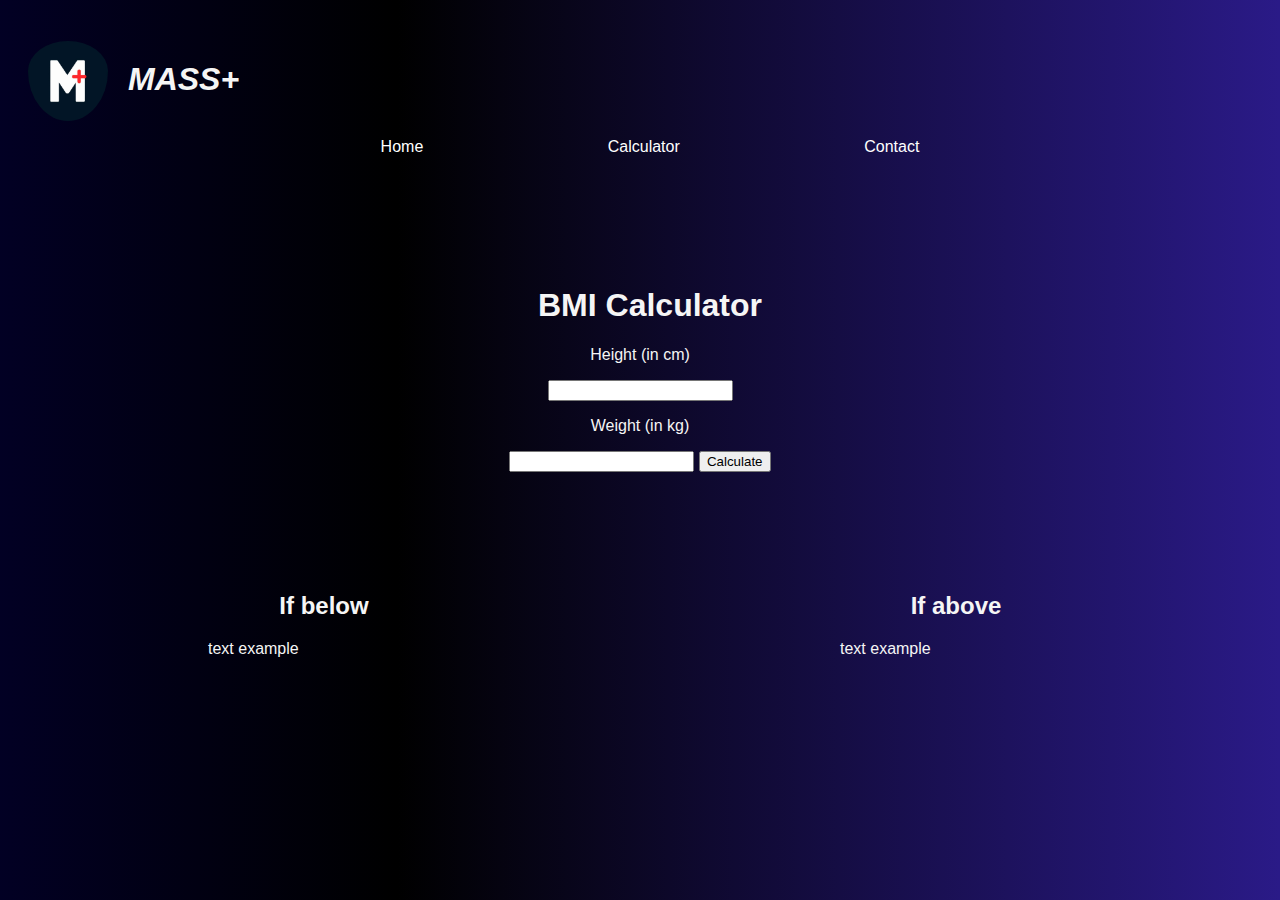
==== calculator.html @ eefc8151 "update 1" ====
<!DOCTYpE html>
<html lang="en">
  <head>
    <meta charset="uTF-8">
    <meta name="viewport" content="width=device-width, initial-scale=1.0">
    <meta http-equiv="X-ua-Compatible" content="ie=edge">
    <title> MASS+ Calculator</title>
  </head>

  <body>
    <img id="logoimage" src="images/logo.jpg" alt="logo" style="width:80px;height: 80px;">
    <h1 id="title1"> <em>MASS+</em></h1>
  <section>
    <header>
    <nav align="center" class="links"> 
      <ul id="navul"> 
        <div class="navcont"></div>
        <li><a href="index.html" >Home</a></li>
        <li><a href="calculator.html" class="active" >Calculator</a></li>
        <li><a href="contact.html">Contact</a></li>

      </ul>
    </nav>
  </header>
  </section>


  <div class="container">
    <h1>BMI Calculator</h1>

    <p>Height (in cm)</p>

    <input type="text" id="height">

    <p>Weight (in kg)</p>

    <input type="text" id="weight">

    <button id="btn">Calculate</button>

    <div id="result"></div>
</div>

    <div class="row">
      <div class="column">
        <h2>If below</h2>
        <p>text example</p>
      </div>
      <div class="column">
        <h2>If above</H2>
        <p>text example</p>
      </div>
    </div>

<link rel="stylesheet" href="style.css">

</body>
</html>
---- style.css ----
#logoimage {
    float: left;
    border-radius: 90%;
    padding-top: 20px;
    padding-right: 20px;
    padding-left: 20px;
 }

 h2 {
    text-align: center;
 }

 h1 {
    padding-top: 40px;
    padding-left: 20px;
 }


 body {
   background: rgb(2,0,36);
   background: linear-gradient(90deg, rgba(2,0,36,1) 0%, rgba(0,0,0,1) 31%, rgba(42,26,135,1) 100%);
    color: whitesmoke;
    font-family: 'Franklin Gothic Medium', 'Arial Narrow', Arial, sans-serif;
 }


 #navul {
    display: inline;
    text-align: center;
    color: whitesmoke;
    
 }
 .navbar a{
   display: block;
   color: whitesmoke;
 }



nav li { 
   display: inline-block; 
   margin-right: 80px; /* Adjust the value as needed */ 
   padding-left: 100px;
   padding-bottom: 70px;
} 

nav a { 
   text-decoration: none; 
   color: #ffffff; 
} 


 #button1 {
    border: 2px outset rgb(255, 255, 255);
    background-color: rgb(11, 11, 11);
    color: whitesmoke ;
   height:50px;
   cursor:pointer;
   position: relative;
   text-align: center;
   font-family:'Franklin Gothic Medium', 'Arial Narrow', Arial, sans-serif;
   border-radius: 12px;
   border-color: gray;
  }
  #button2 {
    border: 2px outset rgb(255, 255, 255);
   background-color: rgb(11, 11, 11);
   color: whitesmoke ;
   height:50px;
   cursor:pointer;
   text-align: center;
   font-family:'Franklin Gothic Medium', 'Arial Narrow', Arial, sans-serif;
   border-radius: 12px;
   border-color: gray;
  }

  #button3 {
    border: 2px outset rgb(255, 255, 255);
   background-color: rgb(192, 76, 76);
   height:50px;
   cursor:pointer;
   text-align: center;
   border-radius: 12px;
  }

  p{
    padding-left: 200px;
    padding-right: 200px;
  }

  #family {
    padding-left: 100px;
    padding-right: 100px;
  }

  .wrapper {
   text-align: center;
  }

  .button {
   position: absolute;
    top: 50%;
  }

#lifterimage{
   float: left;
   max-width: 300px;
   max-height: 300px;
   padding-bottom: 100px;
   padding-left: 50px;
   padding-right: 50px;
}

.row {
   display: flex;
 }
 
 .column {
   flex: 50%;
 }

 .container {
   text-align: center;
   padding-bottom: 100px;
 }

 #result {
   text-align: center;
   color: whitesmoke;
 }
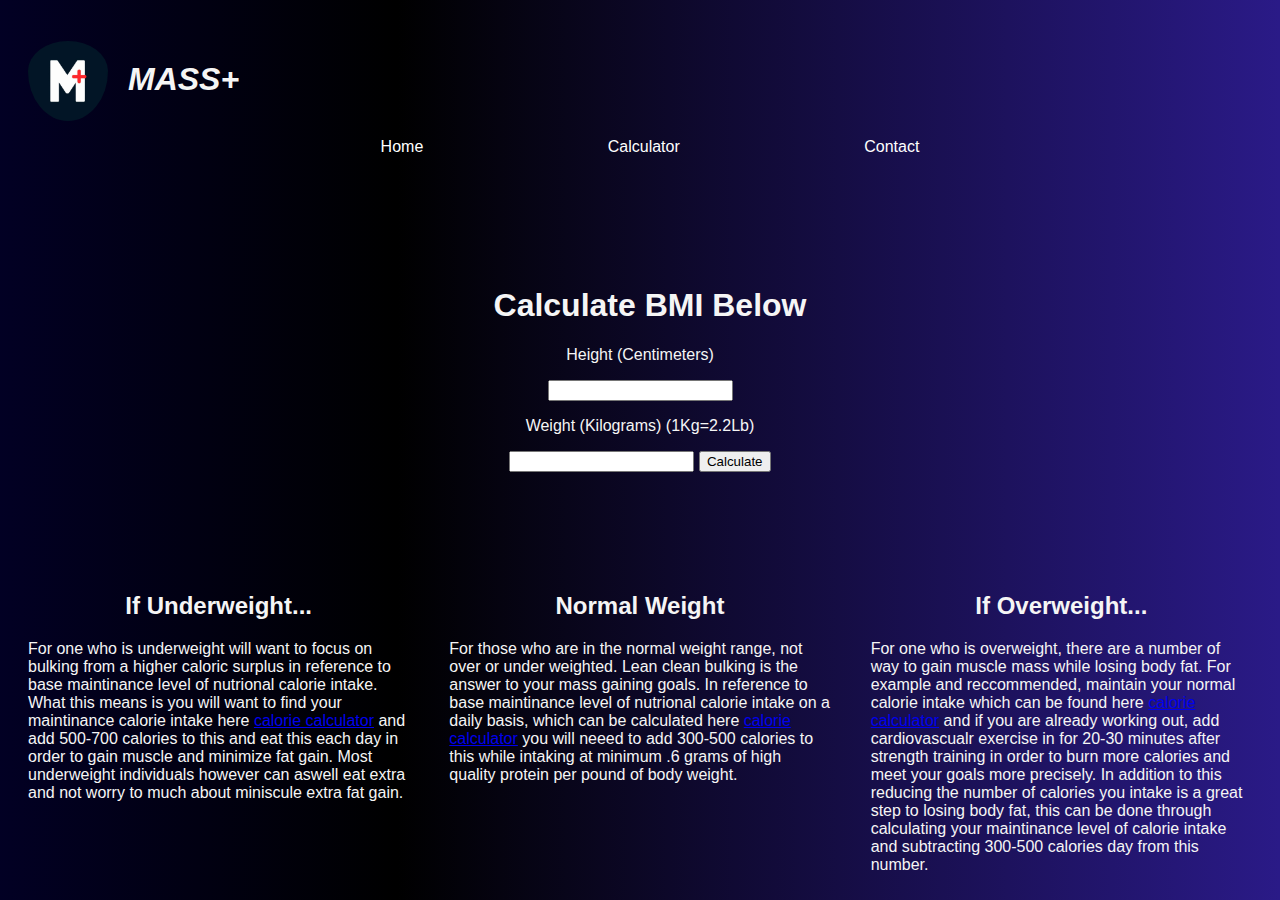
==== commit 34b01a11: "update 2" ====
--- a/calculator.html
+++ b/calculator.html
@@ -26,33 +26,34 @@
 
 
   <div class="container">
-    <h1>BMI Calculator</h1>
-
-    <p>Height (in cm)</p>
-
+    <h1>Calculate BMI Below</h1>
+    <p>Height (Centimeters)</p>
     <input type="text" id="height">
-
-    <p>Weight (in kg)</p>
-
+    <p>Weight (Kilograms) (1Kg=2.2Lb) </p>
     <input type="text" id="weight">
-
     <button id="btn">Calculate</button>
-
     <div id="result"></div>
 </div>
 
+
+
     <div class="row">
       <div class="column">
-        <h2>If below</h2>
-        <p>text example</p>
+        <h2>If Underweight...</h2>
+        <p> For one who is underweight will want to focus on bulking from a higher caloric surplus in reference to base maintinance level of nutrional calorie intake. What this means is you will want to find your maintinance calorie intake here <a href="https://www.musclehacking.com/calorie-calculator/">calorie calculator</a> and add 500-700 calories to this and eat this each day in order to gain muscle and minimize fat gain. Most underweight individuals however can aswell eat extra and not worry to much about miniscule extra fat gain.</p>
       </div>
       <div class="column">
-        <h2>If above</H2>
-        <p>text example</p>
+        <h2>Normal Weight</h2>
+        <p> For those who are in the normal weight range, not over or under weighted. Lean clean bulking is the answer to your mass gaining goals. In reference to base maintinance level of nutrional calorie intake on a daily basis, which can be calculated here <a href="https://www.musclehacking.com/calorie-calculator/">calorie calculator</a> you will neeed to add 300-500 calories to this while intaking at minimum .6 grams of high quality protein per pound of body weight. </p>
+      </div>
+      <div class="column">
+        <h2>If Overweight...</H2>
+        <p> For one who is overweight, there are a number of way to gain muscle mass while losing body fat. For example and reccommended, maintain your normal calorie intake which can be found here <a href="https://www.musclehacking.com/calorie-calculator/">calorie calculator</a> and if you are already working out, add cardiovascualr exercise in for 20-30 minutes after strength training in order to burn more calories and meet your goals more precisely. In addition to this reducing the number of calories you intake is a great step to losing body fat, this can be done through calculating your maintinance level of calorie intake and subtracting 300-500 calories day from this number.</p>
       </div>
     </div>
 
 <link rel="stylesheet" href="style.css">
+<script src="index.js"></script>
 
 </body>
 </html>--- a/style.css
+++ b/style.css
@@ -84,8 +84,8 @@
   }
 
   p{
-    padding-left: 200px;
-    padding-right: 200px;
+    padding-left: 20px;
+    padding-right: 20px;
   }
 
   #family {
@@ -116,7 +116,7 @@
  }
  
  .column {
-   flex: 50%;
+   flex: 20%;
  }
 
  .container {
@@ -124,7 +124,13 @@
    padding-bottom: 100px;
  }
 
- #result {
-   text-align: center;
-   color: whitesmoke;
+ #mass1 {
+  text-align: center;
  }
+
+
+ #man {
+  height: 400px;
+  width: 500px;
+  padding-left: 400px;
+ }
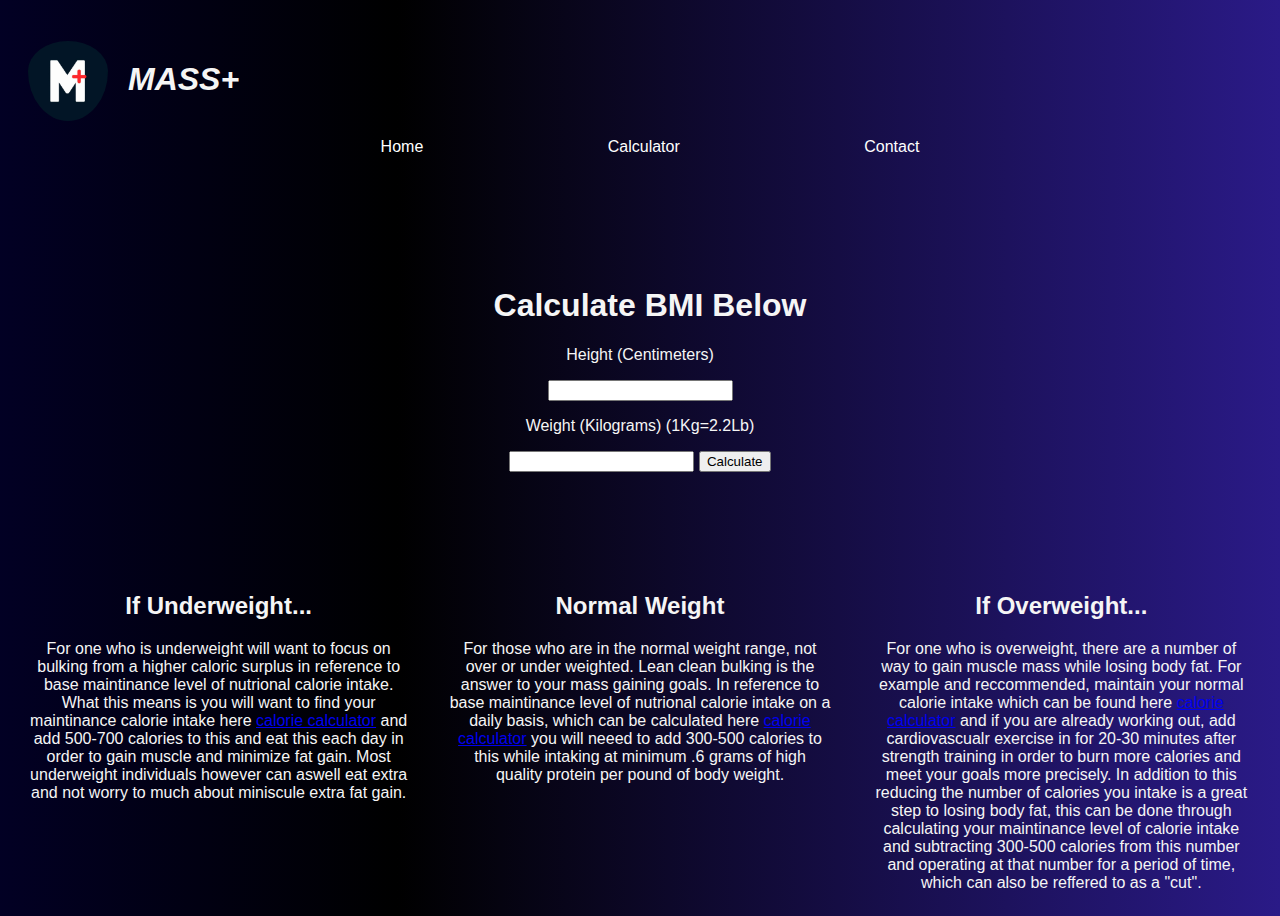
==== commit 22c0c2ba: "update 3" ====
--- a/calculator.html
+++ b/calculator.html
@@ -48,7 +48,7 @@
       </div>
       <div class="column">
         <h2>If Overweight...</H2>
-        <p> For one who is overweight, there are a number of way to gain muscle mass while losing body fat. For example and reccommended, maintain your normal calorie intake which can be found here <a href="https://www.musclehacking.com/calorie-calculator/">calorie calculator</a> and if you are already working out, add cardiovascualr exercise in for 20-30 minutes after strength training in order to burn more calories and meet your goals more precisely. In addition to this reducing the number of calories you intake is a great step to losing body fat, this can be done through calculating your maintinance level of calorie intake and subtracting 300-500 calories day from this number.</p>
+        <p> For one who is overweight, there are a number of way to gain muscle mass while losing body fat. For example and reccommended, maintain your normal calorie intake which can be found here <a href="https://www.musclehacking.com/calorie-calculator/">calorie calculator</a> and if you are already working out, add cardiovascualr exercise in for 20-30 minutes after strength training in order to burn more calories and meet your goals more precisely. In addition to this reducing the number of calories you intake is a great step to losing body fat, this can be done through calculating your maintinance level of calorie intake and subtracting 300-500 calories from this number and operating at that number for a period of time, which can also be reffered to as a "cut".</p>
       </div>
     </div>
 
--- a/style.css
+++ b/style.css
@@ -86,6 +86,7 @@
   p{
     padding-left: 20px;
     padding-right: 20px;
+    text-align: center;
   }
 
   #family {
@@ -134,3 +135,5 @@
   width: 500px;
   padding-left: 400px;
  }
+
+ 
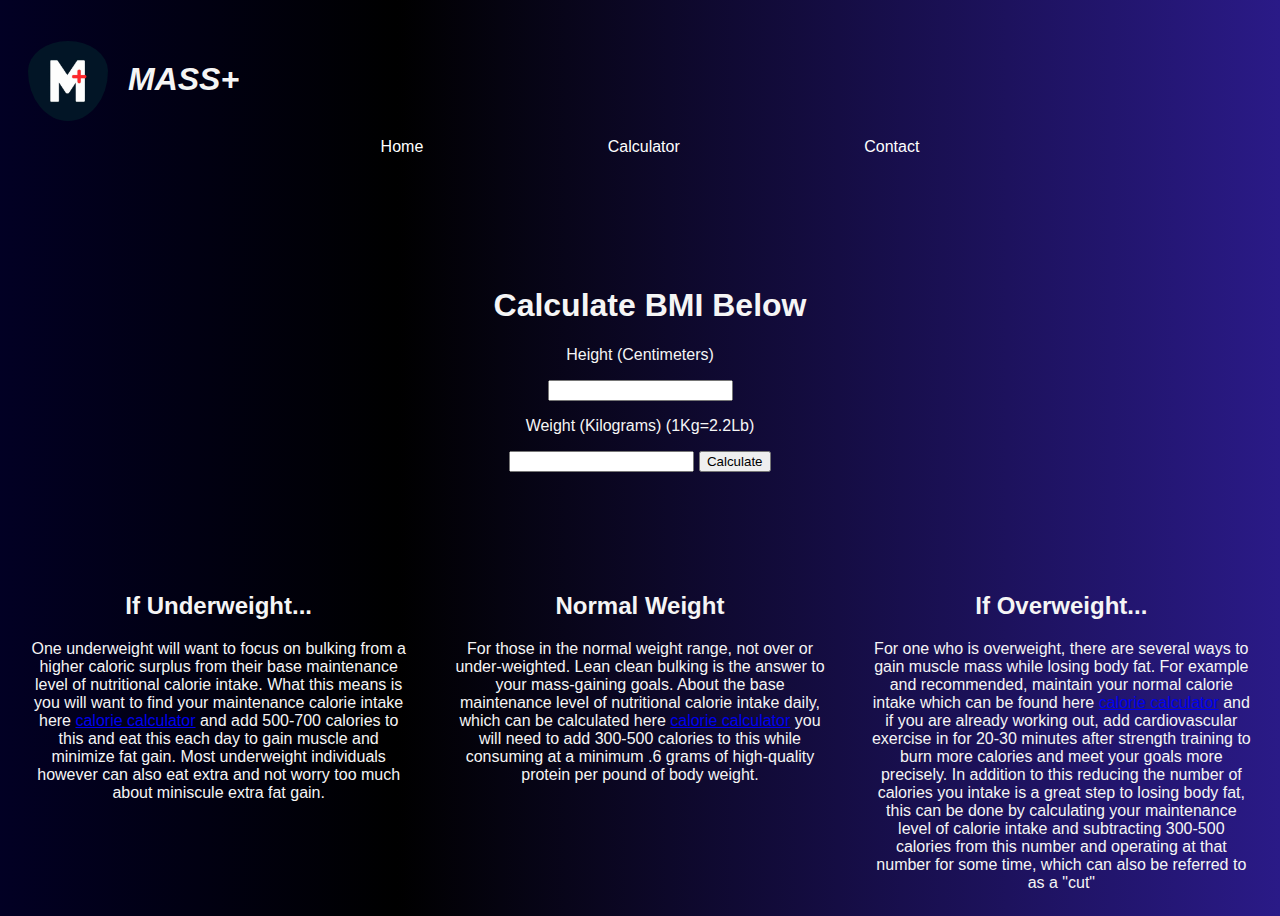
==== commit 2a814efd: "grammar error markup" ====
--- a/calculator.html
+++ b/calculator.html
@@ -40,15 +40,17 @@
     <div class="row">
       <div class="column">
         <h2>If Underweight...</h2>
-        <p> For one who is underweight will want to focus on bulking from a higher caloric surplus in reference to base maintinance level of nutrional calorie intake. What this means is you will want to find your maintinance calorie intake here <a href="https://www.musclehacking.com/calorie-calculator/">calorie calculator</a> and add 500-700 calories to this and eat this each day in order to gain muscle and minimize fat gain. Most underweight individuals however can aswell eat extra and not worry to much about miniscule extra fat gain.</p>
+        <p> One underweight will want to focus on bulking from a higher caloric surplus from their base maintenance level of nutritional calorie intake. What this means is you will want to find your maintenance calorie intake here <a href="https://www.musclehacking.com/calorie-calculator/">calorie calculator</a> and add 500-700 calories to this and eat this each day to gain muscle and minimize fat gain. Most underweight individuals however can also eat extra and not worry too much about miniscule extra fat gain.</p>
       </div>
       <div class="column">
         <h2>Normal Weight</h2>
-        <p> For those who are in the normal weight range, not over or under weighted. Lean clean bulking is the answer to your mass gaining goals. In reference to base maintinance level of nutrional calorie intake on a daily basis, which can be calculated here <a href="https://www.musclehacking.com/calorie-calculator/">calorie calculator</a> you will neeed to add 300-500 calories to this while intaking at minimum .6 grams of high quality protein per pound of body weight. </p>
+        <p> For those in the normal weight range, not over or under-weighted. Lean clean bulking is the answer to your mass-gaining goals. About the base maintenance level of nutritional calorie intake daily, which can be calculated here <a href="https://www.musclehacking.com/calorie-calculator/">calorie calculator</a> you will need to add 300-500 calories to this while consuming at a minimum .6 grams of high-quality protein per pound of body weight.
+        </p>
       </div>
       <div class="column">
         <h2>If Overweight...</H2>
-        <p> For one who is overweight, there are a number of way to gain muscle mass while losing body fat. For example and reccommended, maintain your normal calorie intake which can be found here <a href="https://www.musclehacking.com/calorie-calculator/">calorie calculator</a> and if you are already working out, add cardiovascualr exercise in for 20-30 minutes after strength training in order to burn more calories and meet your goals more precisely. In addition to this reducing the number of calories you intake is a great step to losing body fat, this can be done through calculating your maintinance level of calorie intake and subtracting 300-500 calories from this number and operating at that number for a period of time, which can also be reffered to as a "cut".</p>
+        <p>  For one who is overweight, there are several ways to gain muscle mass while losing body fat. For example and recommended, maintain your normal calorie intake which can be found here <a href="https://www.musclehacking.com/calorie-calculator/">calorie calculator</a> and if you are already working out, add cardiovascular exercise in for 20-30 minutes after strength training to burn more calories and meet your goals more precisely. In addition to this reducing the number of calories you intake is a great step to losing body fat, this can be done by calculating your maintenance level of calorie intake and subtracting 300-500 calories from this number and operating at that number for some time, which can also be referred to as a "cut"
+        </p>
       </div>
     </div>
 
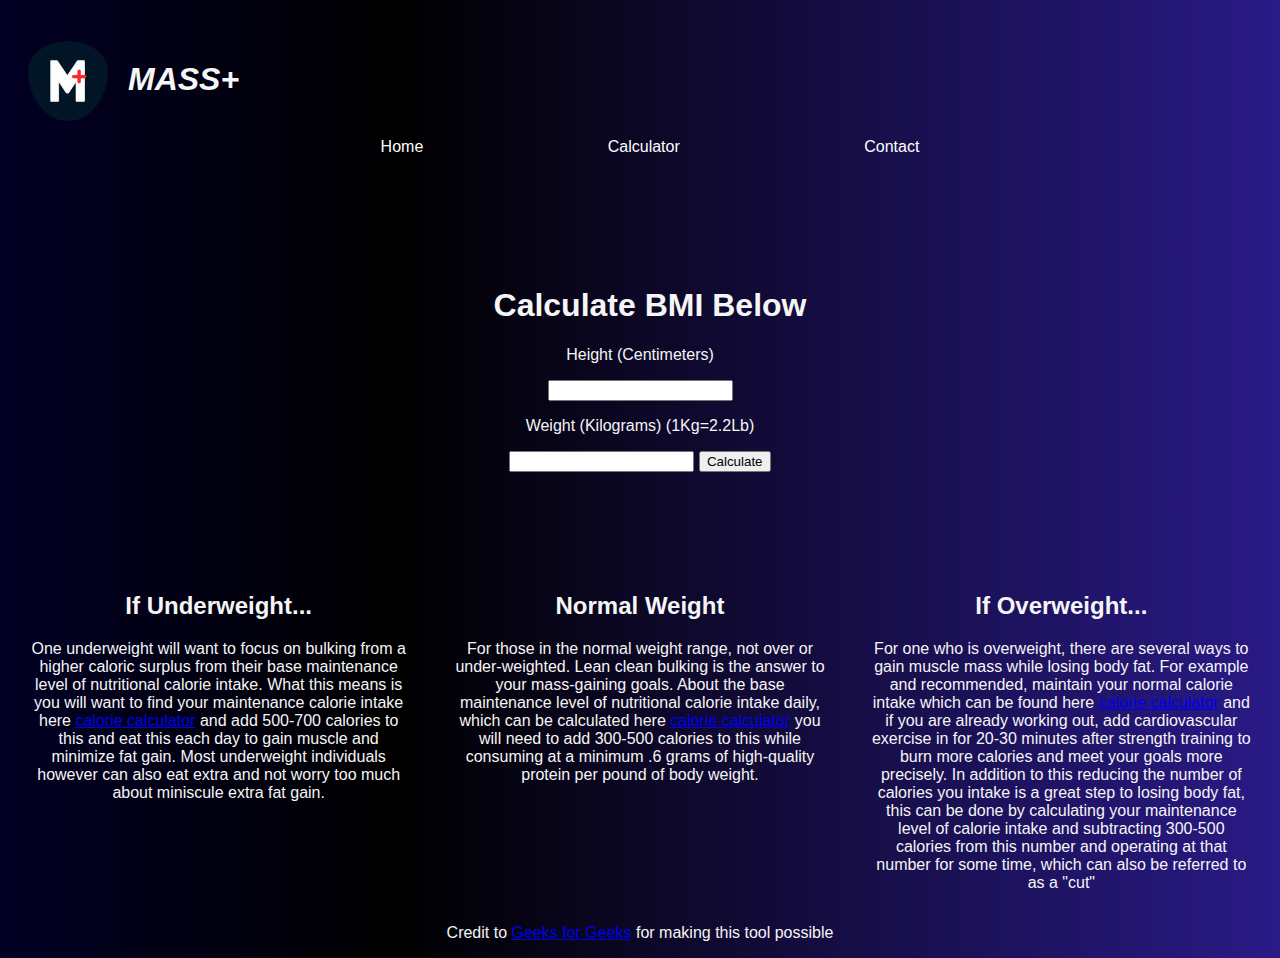
==== commit 9049d231: "source credit" ====
--- a/calculator.html
+++ b/calculator.html
@@ -37,6 +37,7 @@
 
 
 
+
     <div class="row">
       <div class="column">
         <h2>If Underweight...</h2>
@@ -57,5 +58,7 @@
 <link rel="stylesheet" href="style.css">
 <script src="index.js"></script>
 
+<p>Credit to <a href="https://www.geeksforgeeks.org/design-a-bmi-calculator-using-javascript/">Geeks for Geeks</a> for making this tool possible</p>
+
 </body>
 </html>--- a/style.css
+++ b/style.css
@@ -131,9 +131,15 @@
 
 
  #man {
-  height: 400px;
+  height: 500px;
   width: 500px;
-  padding-left: 400px;
  }
 
+ .center {
+  display: block;
+  margin-left: auto;
+  margin-right: auto;
+  width: 50%;
+}
+
  
